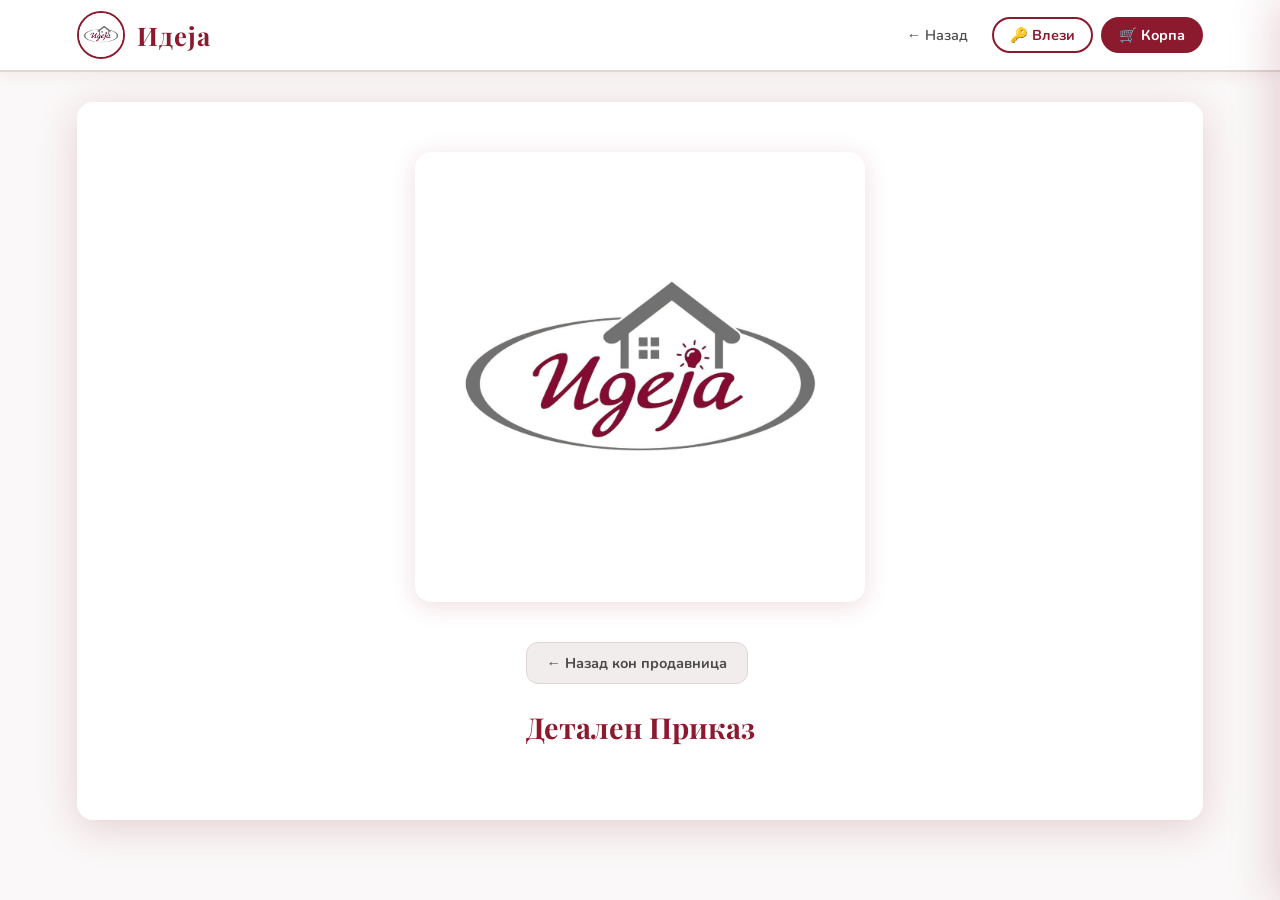
==== product.html @ ab3a7433 "Initial commit" ====
<!DOCTYPE html>
<html lang="mk">
<head>
  <meta charset="UTF-8">
  <meta name="viewport" content="width=device-width, initial-scale=1">
  <title>Идеја – Производ</title>
  <link rel="stylesheet" href="styles.css">
  <link href="https://fonts.googleapis.com/css2?family=Playfair+Display:ital,wght@0,700;1,400&family=Nunito:wght@300;400;600;700&display=swap" rel="stylesheet">
</head>
<body class="product-page-body">

<!-- HEADER -->
<header>
  <a class="logo-container" href="index.html">
    <img src="logo.jpg" alt="Ideja Logo">
    <h1>Идеја</h1>
  </a>
  <nav>
    <a href="index.html">← Назад</a>
    <div id="authArea" style="display:contents;"></div>
    <a class="cart-nav-btn" onclick="openCart()" style="cursor:pointer;">
      🛒 Корпа <span class="cart-badge" id="cartBadge" style="display:none;">0</span>
    </a>
  </nav>
</header>

<!-- PRODUCT PAGE -->
<div class="product-page">
  <img id="prodImage" class="product-large" src="logo.jpg" alt="Производ">

  <div class="product-info">
    <div class="back-btn" onclick="window.location.href='index.html'">
      ← Назад кон продавница
    </div>
    <h2 id="prodTitle" style="font-family:'Playfair Display',serif;color:var(--burgundy);font-size:1.8rem;margin-bottom:8px;">
      Детален Приказ
    </h2>
    <div id="prodDesc"></div>
  </div>
</div>

<!-- CART SIDEBAR -->
<div class="cart-overlay" id="cartOverlay"></div>
<div class="cart-sidebar" id="cartSidebar">
  <div class="cart-header">
    <h3>🛒 Твојата Корпа</h3>
    <button class="cart-close" onclick="closeCart()">✕</button>
  </div>
  <div class="cart-items" id="cartItems">
    <div class="cart-empty">
      <div class="empty-icon">🛒</div>
      <p>Корпата е празна</p>
    </div>
  </div>
  <div class="cart-footer">
    <div class="discount-row">
      <span>Вкупно:</span>
      <span id="cartSubtotal">0 ден</span>
    </div>
    <div class="discount-row" style="display:none;">
      <span>Попуст -10%:</span>
      <span id="cartDiscount" style="color:#2ecc71;font-weight:700;"></span>
    </div>
    <div class="discount-row savings" style="display:none;">
      <span>🎉 Заштеда:</span>
      <span id="cartSavings"></span>
    </div>
    <div class="cart-total">
      <span>За Плаќање:</span>
      <span class="cart-total-price" id="cartTotal">0 ден</span>
    </div>
    <button class="checkout-btn" onclick="doCheckout()">Нарачај сега →</button>
  </div>
</div>

<!-- LOGIN MODAL -->
<div class="modal-overlay" id="loginModal">
  <div class="modal">
    <button class="modal-close" onclick="closeLoginModal()">✕</button>
    <div class="modal-logo"><img src="logo.jpg" alt="Ideja"></div>
    <h3>Добредојде</h3>
    <p class="modal-sub">Влези или регистрирај се</p>
    <div class="modal-tabs">
      <button class="modal-tab active" data-tab="login" onclick="switchTab('login')">Влези</button>
      <button class="modal-tab" data-tab="register" onclick="switchTab('register')">Регистрирај се</button>
    </div>
    <div class="modal-error" id="loginError"></div>
    <div id="loginForm">
      <div class="form-group">
        <label>Корисничко Ime</label>
        <input type="text" id="loginUsername" placeholder="твоекорисничкоime">
      </div>
      <div class="form-group">
        <label>Лозинка</label>
        <input type="password" id="loginPassword" placeholder="••••••••" onkeydown="if(event.key==='Enter') doLogin()">
      </div>
      <button class="btn-primary" onclick="doLogin()" style="width:100%;padding:13px;border-radius:12px;">Влези →</button>
    </div>
    <div id="registerForm" style="display:none;">
      <div class="form-group">
        <label>Ime и Презиме</label>
        <input type="text" id="regName" placeholder="Марко Марковски">
      </div>
      <div class="form-group">
        <label>Корисничко Ime</label>
        <input type="text" id="regUsername" placeholder="markomarkovski">
      </div>
      <div class="form-group">
        <label>Лозинка</label>
        <input type="password" id="regPassword" placeholder="••••••••" onkeydown="if(event.key==='Enter') doRegister()">
      </div>
      <button class="btn-primary" onclick="doRegister()" style="width:100%;padding:13px;border-radius:12px;">Регистрирај се →</button>
    </div>
  </div>
</div>

<!-- CHECKOUT MODAL -->
<div class="modal-overlay checkout-modal" id="checkoutModal">
  <div class="modal">
    <button class="modal-close" onclick="document.getElementById('checkoutModal').classList.remove('open')">✕</button>
    <h3>🧾 Потврди Нарачка</h3>
    <p class="modal-sub">Прегледај ја твојата нарачка пред да ја поднесеш</p>
    <div id="checkoutLoginHint" style="display:none;"></div>
    <div id="checkoutItems" style="margin-bottom:12px;"></div>
    <div class="order-summary-total">
      <span>Вкупно:</span>
      <span id="checkoutTotal"></span>
    </div>
    <div style="margin-top:20px;display:flex;gap:12px;">
      <button class="btn-secondary" onclick="document.getElementById('checkoutModal').classList.remove('open');openCart();" style="flex:1;padding:12px;border-radius:12px;">← Назад</button>
      <button class="btn-primary" onclick="confirmCheckout()" style="flex:2;padding:12px;border-radius:12px;">✓ Потврди</button>
    </div>
  </div>
</div>

<!-- TOAST -->
<div class="toast-container" id="toastContainer"></div>

<script src="script.js"></script>
</body>
</html>
---- styles.css ----
/* =============================================
   UGEJA – Brand Styles
   Colors: Burgundy #8B1A2E, Charcoal #4A4A4A, White #FFFFFF
   ============================================= */

@import url('https://fonts.googleapis.com/css2?family=Playfair+Display:ital,wght@0,700;1,400&family=Nunito:wght@300;400;600;700&display=swap');

:root {
  --burgundy: #8B1A2E;
  --burgundy-dark: #6B1222;
  --burgundy-light: #b02240;
  --charcoal: #4A4A4A;
  --charcoal-light: #6e6e6e;
  --charcoal-dark: #2c2c2c;
  --white: #FFFFFF;
  --off-white: #FAF8F8;
  --light-gray: #F2EDED;
  --border: #e0d5d5;
  --shadow: 0 4px 24px rgba(139,26,46,0.10);
  --shadow-lg: 0 8px 40px rgba(139,26,46,0.18);
  --radius: 16px;
  --radius-sm: 10px;
}

*, *::before, *::after { box-sizing: border-box; margin: 0; padding: 0; }

html { scroll-behavior: smooth; }

body {
  font-family: 'Nunito', sans-serif;
  background: var(--off-white);
  color: var(--charcoal);
  min-height: 100vh;
  overflow-x: hidden;
}

/* ── SCROLLBAR ── */
::-webkit-scrollbar { width: 6px; }
::-webkit-scrollbar-track { background: var(--light-gray); }
::-webkit-scrollbar-thumb { background: var(--burgundy); border-radius: 3px; }

/* =============================================
   HEADER
   ============================================= */
header {
  position: sticky;
  top: 0;
  z-index: 1000;
  background: var(--white);
  border-bottom: 2px solid var(--border);
  padding: 0 6%;
  display: flex;
  align-items: center;
  justify-content: space-between;
  height: 72px;
  box-shadow: 0 2px 16px rgba(139,26,46,0.08);
}

.logo-container {
  display: flex;
  align-items: center;
  gap: 12px;
  cursor: pointer;
  text-decoration: none;
}

.logo-container img {
  height: 48px;
  width: 48px;
  object-fit: contain;
  border-radius: 50%;
  border: 2px solid var(--burgundy);
}

.logo-container h1 {
  font-family: 'Playfair Display', serif;
  font-size: 1.6rem;
  color: var(--burgundy);
  letter-spacing: 1px;
}

nav {
  display: flex;
  align-items: center;
  gap: 8px;
}

nav a {
  font-weight: 600;
  font-size: 0.9rem;
  color: var(--charcoal);
  text-decoration: none;
  padding: 8px 16px;
  border-radius: 8px;
  transition: all 0.2s;
  cursor: pointer;
}

nav a:hover {
  background: var(--light-gray);
  color: var(--burgundy);
}

/* Cart button in nav */
.cart-nav-btn {
  position: relative;
  background: var(--burgundy);
  color: var(--white) !important;
  padding: 8px 18px !important;
  border-radius: 20px !important;
  font-weight: 700 !important;
  transition: all 0.2s !important;
  display: flex;
  align-items: center;
  gap: 6px;
}
.cart-nav-btn:hover {
  background: var(--burgundy-dark) !important;
  color: var(--white) !important;
}
.cart-badge {
  background: #fff;
  color: var(--burgundy);
  font-size: 0.72rem;
  font-weight: 800;
  padding: 1px 7px;
  border-radius: 20px;
  min-width: 20px;
  text-align: center;
}

/* Login button */
.login-nav-btn {
  background: transparent;
  border: 2px solid var(--burgundy);
  color: var(--burgundy) !important;
  padding: 6px 16px !important;
  border-radius: 20px !important;
  font-weight: 700 !important;
  transition: all 0.2s !important;
}
.login-nav-btn:hover {
  background: var(--burgundy) !important;
  color: white !important;
}

/* =============================================
   SALE STRIP
   ============================================= */
.sale-strip {
  background: linear-gradient(90deg, var(--burgundy-dark) 0%, var(--burgundy) 50%, var(--burgundy-dark) 100%);
  color: var(--white);
  text-align: center;
  padding: 10px 20px;
  font-size: 0.9rem;
  font-weight: 600;
  letter-spacing: 0.5px;
  animation: shimmer 3s infinite;
}

@keyframes shimmer {
  0%, 100% { opacity: 1; }
  50% { opacity: 0.85; }
}

.sale-small {
  opacity: 0.85;
  margin-left: 10px;
  font-size: 0.8rem;
}

/* =============================================
   HERO
   ============================================= */
.hero {
  display: flex;
  align-items: center;
  justify-content: space-between;
  padding: 70px 6%;
  background: linear-gradient(135deg, var(--white) 60%, var(--light-gray) 100%);
  position: relative;
  overflow: hidden;
  gap: 40px;
}

.hero::before {
  content: '';
  position: absolute;
  top: -60px; right: -60px;
  width: 320px; height: 320px;
  background: radial-gradient(circle, rgba(139,26,46,0.10) 0%, transparent 70%);
  border-radius: 50%;
  pointer-events: none;
}

.hero-text {
  max-width: 520px;
  animation: fadeUp 0.7s ease both;
}

@keyframes fadeUp {
  from { opacity: 0; transform: translateY(30px); }
  to { opacity: 1; transform: translateY(0); }
}

.hero-text h2 {
  font-family: 'Playfair Display', serif;
  font-size: 2.6rem;
  color: var(--burgundy);
  line-height: 1.2;
  margin-bottom: 16px;
}

.hero-text p {
  font-size: 1.1rem;
  color: var(--charcoal-light);
  line-height: 1.7;
  margin-bottom: 28px;
}

.hero-cta {
  display: inline-flex;
  gap: 12px;
  flex-wrap: wrap;
}

.btn-primary {
  background: var(--burgundy);
  color: white;
  padding: 13px 28px;
  border-radius: 30px;
  font-weight: 700;
  font-size: 0.95rem;
  cursor: pointer;
  border: none;
  transition: all 0.25s;
  text-decoration: none;
  display: inline-block;
  box-shadow: 0 4px 16px rgba(139,26,46,0.3);
}
.btn-primary:hover {
  background: var(--burgundy-dark);
  transform: translateY(-2px);
  box-shadow: 0 8px 24px rgba(139,26,46,0.4);
}

.btn-secondary {
  background: transparent;
  color: var(--burgundy);
  padding: 11px 26px;
  border-radius: 30px;
  font-weight: 700;
  font-size: 0.95rem;
  cursor: pointer;
  border: 2px solid var(--burgundy);
  transition: all 0.25s;
  text-decoration: none;
  display: inline-block;
}
.btn-secondary:hover {
  background: var(--burgundy);
  color: white;
}

.hero-image {
  flex-shrink: 0;
  animation: fadeUp 0.9s ease both;
}

.hero-image img {
  width: 280px;
  height: 280px;
  object-fit: contain;
  filter: drop-shadow(0 8px 24px rgba(139,26,46,0.2));
}

/* =============================================
   SECTIONS
   ============================================= */
.section {
  padding: 60px 6%;
}

.section:nth-child(even) {
  background: var(--white);
}

.section h2 {
  font-family: 'Playfair Display', serif;
  font-size: 2rem;
  color: var(--burgundy);
  margin-bottom: 10px;
}

.section-subtitle {
  color: var(--charcoal-light);
  font-size: 1rem;
  margin-bottom: 36px;
}

.section-header {
  display: flex;
  align-items: flex-end;
  justify-content: space-between;
  margin-bottom: 36px;
  flex-wrap: wrap;
  gap: 16px;
}

/* =============================================
   PRODUCT GRID & CARDS
   ============================================= */
.grid {
  display: grid;
  grid-template-columns: repeat(auto-fill, minmax(280px, 1fr));
  gap: 28px;
}

.card {
  background: var(--white);
  border-radius: var(--radius);
  overflow: hidden;
  box-shadow: var(--shadow);
  cursor: pointer;
  transition: all 0.3s cubic-bezier(0.34, 1.56, 0.64, 1);
  position: relative;
  border: 1px solid var(--border);
  animation: cardFadeIn 0.5s ease both;
}

@keyframes cardFadeIn {
  from { opacity: 0; transform: translateY(20px); }
  to { opacity: 1; transform: translateY(0); }
}

.card:hover {
  transform: translateY(-6px) scale(1.02);
  box-shadow: var(--shadow-lg);
  border-color: var(--burgundy);
}

.card img {
  width: 100%;
  height: 240px;
  object-fit: cover;
  transition: transform 0.3s ease;
}

.card:hover img {
  transform: scale(1.06);
}

.card-body {
  padding: 16px;
}

.card-name {
  font-weight: 700;
  font-size: 0.95rem;
  color: var(--charcoal-dark);
  margin-bottom: 6px;
  line-height: 1.3;
}

.card-price {
  font-family: 'Playfair Display', serif;
  font-size: 1.2rem;
  color: var(--burgundy);
  font-weight: 700;
  margin-bottom: 12px;
}

.card-price .original-price {
  font-size: 0.85rem;
  color: var(--charcoal-light);
  text-decoration: line-through;
  margin-left: 6px;
  font-family: 'Nunito', sans-serif;
  font-weight: 400;
}

.card-badge {
  position: absolute;
  top: 12px;
  left: 12px;
  background: var(--burgundy);
  color: white;
  font-size: 0.72rem;
  font-weight: 800;
  padding: 4px 10px;
  border-radius: 20px;
  letter-spacing: 0.5px;
  text-transform: uppercase;
}

.card-badge.sale { background: #c0392b; }
.card-badge.new { background: var(--charcoal); }

.add-to-cart-btn {
  width: 100%;
  background: var(--burgundy);
  color: white;
  border: none;
  padding: 10px;
  border-radius: 8px;
  font-weight: 700;
  font-size: 0.9rem;
  cursor: pointer;
  transition: all 0.2s;
  font-family: 'Nunito', sans-serif;
  display: flex;
  align-items: center;
  justify-content: center;
  gap: 6px;
}

.add-to-cart-btn:hover {
  background: var(--burgundy-dark);
  transform: translateY(-1px);
}

.add-to-cart-btn.added {
  background: #2ecc71;
}

/* =============================================
   CART SIDEBAR
   ============================================= */
.cart-overlay {
  position: fixed;
  inset: 0;
  background: rgba(44, 44, 44, 0.55);
  z-index: 2000;
  opacity: 0;
  pointer-events: none;
  transition: opacity 0.3s;
  backdrop-filter: blur(3px);
}

.cart-overlay.open {
  opacity: 1;
  pointer-events: all;
}

.cart-sidebar {
  position: fixed;
  top: 0; right: 0;
  width: 420px;
  max-width: 100vw;
  height: 100vh;
  background: var(--white);
  z-index: 2001;
  display: flex;
  flex-direction: column;
  transform: translateX(100%);
  transition: transform 0.35s cubic-bezier(0.4, 0, 0.2, 1);
  box-shadow: -8px 0 40px rgba(139,26,46,0.18);
}

.cart-sidebar.open {
  transform: translateX(0);
}

.cart-header {
  padding: 24px 24px 16px;
  border-bottom: 2px solid var(--border);
  display: flex;
  align-items: center;
  justify-content: space-between;
}

.cart-header h3 {
  font-family: 'Playfair Display', serif;
  font-size: 1.5rem;
  color: var(--burgundy);
}

.cart-close {
  background: var(--light-gray);
  border: none;
  width: 36px; height: 36px;
  border-radius: 50%;
  font-size: 1.2rem;
  cursor: pointer;
  color: var(--charcoal);
  transition: 0.2s;
  display: flex; align-items: center; justify-content: center;
}
.cart-close:hover { background: var(--burgundy); color: white; }

.cart-items {
  flex: 1;
  overflow-y: auto;
  padding: 16px 24px;
}

.cart-empty {
  text-align: center;
  padding: 60px 20px;
  color: var(--charcoal-light);
}
.cart-empty .empty-icon { font-size: 3rem; margin-bottom: 12px; }

.cart-item {
  display: flex;
  gap: 14px;
  padding: 14px 0;
  border-bottom: 1px solid var(--border);
  animation: fadeUp 0.3s ease both;
}

.cart-item img {
  width: 72px;
  height: 72px;
  object-fit: cover;
  border-radius: 10px;
  border: 1px solid var(--border);
  flex-shrink: 0;
}

.cart-item-info {
  flex: 1;
}

.cart-item-name {
  font-weight: 700;
  font-size: 0.9rem;
  color: var(--charcoal-dark);
  margin-bottom: 4px;
  line-height: 1.3;
}

.cart-item-price {
  color: var(--burgundy);
  font-weight: 700;
  font-size: 0.95rem;
  margin-bottom: 8px;
}

.cart-item-qty {
  display: flex;
  align-items: center;
  gap: 8px;
}

.qty-btn {
  width: 28px; height: 28px;
  background: var(--light-gray);
  border: 1px solid var(--border);
  border-radius: 6px;
  font-size: 1rem;
  cursor: pointer;
  font-weight: 700;
  transition: 0.2s;
  display: flex; align-items: center; justify-content: center;
}
.qty-btn:hover { background: var(--burgundy); color: white; border-color: var(--burgundy); }

.qty-num { font-weight: 700; min-width: 20px; text-align: center; }

.cart-item-remove {
  background: none;
  border: none;
  color: var(--charcoal-light);
  font-size: 1.1rem;
  cursor: pointer;
  padding: 4px;
  transition: color 0.2s;
  align-self: flex-start;
}
.cart-item-remove:hover { color: #c0392b; }

.cart-footer {
  padding: 20px 24px;
  border-top: 2px solid var(--border);
  background: var(--off-white);
}

.discount-row {
  display: flex;
  justify-content: space-between;
  font-size: 0.9rem;
  color: var(--charcoal-light);
  margin-bottom: 6px;
}

.discount-row.savings {
  color: #2ecc71;
  font-weight: 700;
}

.cart-total {
  display: flex;
  justify-content: space-between;
  align-items: center;
  margin: 12px 0 18px;
}

.cart-total span:first-child {
  font-weight: 700;
  font-size: 1rem;
}

.cart-total-price {
  font-family: 'Playfair Display', serif;
  font-size: 1.5rem;
  color: var(--burgundy);
  font-weight: 700;
}

.checkout-btn {
  width: 100%;
  background: var(--burgundy);
  color: white;
  border: none;
  padding: 14px;
  border-radius: 12px;
  font-weight: 800;
  font-size: 1rem;
  cursor: pointer;
  transition: all 0.25s;
  font-family: 'Nunito', sans-serif;
  letter-spacing: 0.5px;
}

.checkout-btn:hover {
  background: var(--burgundy-dark);
  transform: translateY(-2px);
  box-shadow: 0 6px 20px rgba(139,26,46,0.3);
}

/* =============================================
   LOGIN MODAL
   ============================================= */
.modal-overlay {
  position: fixed;
  inset: 0;
  background: rgba(44, 44, 44, 0.6);
  z-index: 3000;
  display: flex;
  align-items: center;
  justify-content: center;
  opacity: 0;
  pointer-events: none;
  transition: opacity 0.3s;
  backdrop-filter: blur(4px);
  padding: 20px;
}

.modal-overlay.open {
  opacity: 1;
  pointer-events: all;
}

.modal {
  background: var(--white);
  border-radius: 24px;
  padding: 40px;
  width: 100%;
  max-width: 420px;
  box-shadow: 0 20px 60px rgba(139,26,46,0.25);
  transform: scale(0.9) translateY(20px);
  transition: transform 0.35s cubic-bezier(0.34, 1.56, 0.64, 1);
  position: relative;
}

.modal-overlay.open .modal {
  transform: scale(1) translateY(0);
}

.modal-logo {
  text-align: center;
  margin-bottom: 24px;
}

.modal-logo img {
  height: 60px;
  object-fit: contain;
}

.modal h3 {
  font-family: 'Playfair Display', serif;
  font-size: 1.6rem;
  color: var(--burgundy);
  text-align: center;
  margin-bottom: 6px;
}

.modal-sub {
  text-align: center;
  color: var(--charcoal-light);
  font-size: 0.9rem;
  margin-bottom: 28px;
}

.modal-close {
  position: absolute;
  top: 16px; right: 16px;
  background: var(--light-gray);
  border: none;
  width: 32px; height: 32px;
  border-radius: 50%;
  cursor: pointer;
  font-size: 1rem;
  color: var(--charcoal);
  transition: 0.2s;
  display: flex; align-items: center; justify-content: center;
}
.modal-close:hover { background: var(--burgundy); color: white; }

.form-group {
  margin-bottom: 18px;
}

.form-group label {
  display: block;
  font-weight: 700;
  font-size: 0.85rem;
  color: var(--charcoal);
  margin-bottom: 6px;
}

.form-group input {
  width: 100%;
  padding: 12px 16px;
  border: 2px solid var(--border);
  border-radius: 10px;
  font-family: 'Nunito', sans-serif;
  font-size: 0.95rem;
  color: var(--charcoal-dark);
  background: var(--off-white);
  transition: border-color 0.2s;
  outline: none;
}

.form-group input:focus {
  border-color: var(--burgundy);
  background: white;
}

.modal-error {
  color: #c0392b;
  font-size: 0.85rem;
  text-align: center;
  margin-bottom: 12px;
  min-height: 20px;
}

.modal-success {
  color: #2ecc71;
  font-size: 0.85rem;
  text-align: center;
  margin-bottom: 12px;
  font-weight: 700;
}

.modal-tabs {
  display: flex;
  gap: 0;
  margin-bottom: 24px;
  background: var(--light-gray);
  border-radius: 10px;
  padding: 4px;
}

.modal-tab {
  flex: 1;
  padding: 9px;
  border: none;
  background: transparent;
  border-radius: 8px;
  font-family: 'Nunito', sans-serif;
  font-weight: 700;
  font-size: 0.9rem;
  cursor: pointer;
  color: var(--charcoal-light);
  transition: all 0.2s;
}

.modal-tab.active {
  background: var(--burgundy);
  color: white;
}

.discount-badge-info {
  background: linear-gradient(135deg, #fff5f6, #ffe8ec);
  border: 1px solid rgba(139,26,46,0.2);
  border-radius: 10px;
  padding: 10px 14px;
  margin-bottom: 20px;
  font-size: 0.85rem;
  color: var(--burgundy);
  text-align: center;
  font-weight: 600;
}

/* =============================================
   CHECKOUT SUMMARY MODAL
   ============================================= */
.checkout-modal .modal {
  max-width: 520px;
}

.order-summary-item {
  display: flex;
  justify-content: space-between;
  font-size: 0.9rem;
  padding: 6px 0;
  border-bottom: 1px solid var(--border);
}

.order-summary-total {
  display: flex;
  justify-content: space-between;
  font-weight: 800;
  font-size: 1.1rem;
  padding: 12px 0 0;
  color: var(--burgundy);
  font-family: 'Playfair Display', serif;
}

/* =============================================
   LOGGED IN USER CHIP
   ============================================= */
.user-chip {
  display: flex;
  align-items: center;
  gap: 8px;
  background: linear-gradient(135deg, #fff5f6, #ffe8ec);
  border: 1px solid rgba(139,26,46,0.25);
  border-radius: 20px;
  padding: 6px 14px;
  font-size: 0.85rem;
  font-weight: 700;
  color: var(--burgundy);
  cursor: pointer;
  transition: 0.2s;
}
.user-chip:hover { background: var(--light-gray); }
.user-chip .discount-tag {
  background: var(--burgundy);
  color: white;
  font-size: 0.7rem;
  padding: 1px 7px;
  border-radius: 10px;
}

/* =============================================
   PRODUCT PAGE
   ============================================= */
.product-page {
  display: flex;
  flex-direction: column;
  gap: 40px;
  padding: 50px 6%;
  background: var(--white);
  border-radius: var(--radius);
  margin: 30px 6%;
  box-shadow: var(--shadow-lg);
  align-items: center;
}

.product-large {
  width: 100%;
  max-width: 450px;
  height: auto;
  border-radius: var(--radius);
  object-fit: contain;
  box-shadow: 0 4px 24px rgba(139,26,46,0.15);
  background: var(--light-gray);
  display: block;
  backface-visibility: hidden;
  -webkit-font-smoothing: antialiased;
}

.product-info {
  flex: 1;
  display: flex;
  flex-direction: column;
  justify-content: center;
}

.back-btn {
  background: var(--light-gray);
  color: var(--charcoal);
  padding: 10px 20px;
  border-radius: 12px;
  width: fit-content;
  text-align: center;
  cursor: pointer;
  margin-bottom: 24px;
  font-weight: 700;
  font-size: 0.9rem;
  transition: 0.2s;
  border: 1px solid var(--border);
  display: inline-flex;
  align-items: center;
  gap: 6px;
}

.back-btn:hover {
  background: var(--burgundy);
  color: white;
  border-color: var(--burgundy);
}

#prodDesc {
  margin-top: 16px;
  font-size: 1rem;
  line-height: 1.7;
  color: var(--charcoal-light);
}

.prod-price-large {
  font-family: 'Playfair Display', serif;
  font-size: 2rem;
  color: var(--burgundy);
  font-weight: 700;
  margin: 12px 0;
}

/* =============================================
   FOOTER
   ============================================= */
footer {
  background: var(--charcoal-dark);
  color: rgba(255,255,255,0.75);
  padding: 40px 6%;
  text-align: center;
}

footer p { margin-bottom: 8px; font-size: 0.9rem; }

footer a {
  color: rgba(139,26,46,0.9);
  text-decoration: none;
  font-weight: 700;
  transition: color 0.2s;
}
footer a:hover { color: var(--burgundy-light); }

.footer-logo {
  font-family: 'Playfair Display', serif;
  font-size: 1.8rem;
  color: white;
  margin-bottom: 12px;
}

.footer-divider {
  width: 60px;
  height: 2px;
  background: var(--burgundy);
  margin: 16px auto;
}

/* =============================================
   TOAST NOTIFICATION
   ============================================= */
.toast-container {
  position: fixed;
  bottom: 24px;
  right: 24px;
  z-index: 9999;
  display: flex;
  flex-direction: column;
  gap: 10px;
}

.toast {
  background: var(--charcoal-dark);
  color: white;
  padding: 14px 20px;
  border-radius: 12px;
  font-size: 0.9rem;
  font-weight: 600;
  box-shadow: 0 4px 20px rgba(0,0,0,0.3);
  display: flex;
  align-items: center;
  gap: 10px;
  animation: toastIn 0.3s ease;
  border-left: 4px solid var(--burgundy);
  max-width: 320px;
}

@keyframes toastIn {
  from { opacity: 0; transform: translateX(40px); }
  to { opacity: 1; transform: translateX(0); }
}

/* =============================================
   RESPONSIVE
   ============================================= */
@media (max-width: 900px) {
  header { padding: 0 4%; }
  .hero { flex-direction: column; padding: 40px 4%; text-align: center; }
  .hero-image img { width: 200px; height: 200px; }
  .section { padding: 40px 4%; }
  .product-page { flex-direction: column; margin: 20px 4%; }
  .product-large, .product-info { width: 100%; }
}

@media (max-width: 600px) {
  .logo-container h1 { display: none; }
  nav a { padding: 6px 10px; font-size: 0.82rem; }
  .hero-text h2 { font-size: 1.9rem; }
  .cart-sidebar { width: 100vw; }
  .grid { grid-template-columns: repeat(auto-fill, minmax(160px, 1fr)); gap: 14px; }
  .modal { padding: 28px 20px; }
}
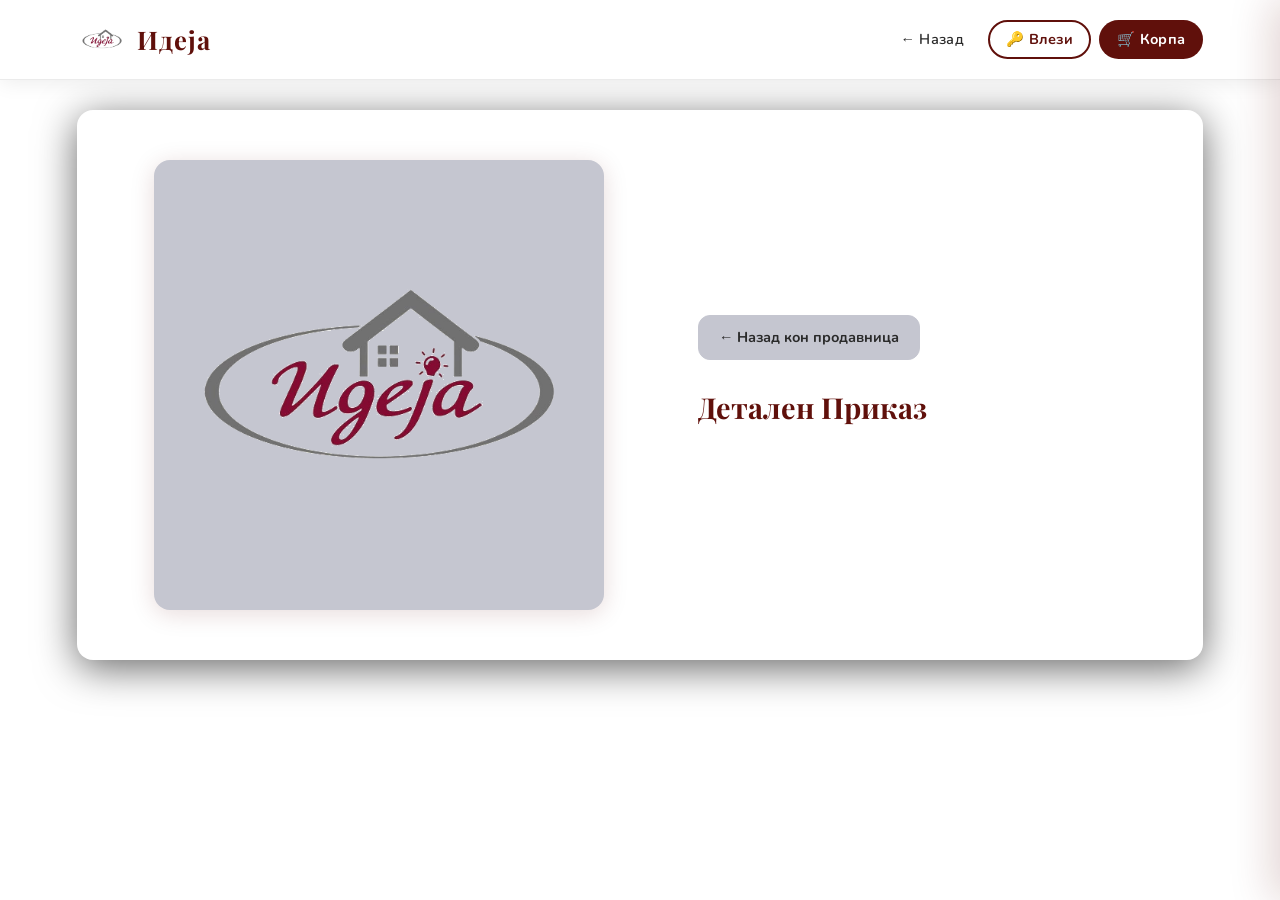
==== commit 3669d2d6: "Add category pages, logo, and update core files Co-Authored-By: Claude Sonnet 4.6 <noreply@anthropic" ====
--- a/product.html
+++ b/product.html
@@ -12,7 +12,7 @@
 <!-- HEADER -->
 <header>
   <a class="logo-container" href="index.html">
-    <img src="logo.jpg" alt="Ideja Logo">
+    <img src="logo_transparent.png" alt="Ideja Logo">
     <h1>Идеја</h1>
   </a>
   <nav>
@@ -26,7 +26,7 @@
 
 <!-- PRODUCT PAGE -->
 <div class="product-page">
-  <img id="prodImage" class="product-large" src="logo.jpg" alt="Производ">
+  <img id="prodImage" class="product-large" src="logo_transparent.png" alt="Производ">
 
   <div class="product-info">
     <div class="back-btn" onclick="window.location.href='index.html'">
@@ -77,7 +77,7 @@
 <div class="modal-overlay" id="loginModal">
   <div class="modal">
     <button class="modal-close" onclick="closeLoginModal()">✕</button>
-    <div class="modal-logo"><img src="logo.jpg" alt="Ideja"></div>
+    <div class="modal-logo"><img src="logo_transparent.png" alt="Ideja"></div>
     <h3>Добредојде</h3>
     <p class="modal-sub">Влези или регистрирај се</p>
     <div class="modal-tabs">
--- a/styles.css
+++ b/styles.css
@@ -1,37 +1,46 @@
 /* =============================================
-   UGEJA – Brand Styles
-   Colors: Burgundy #8B1A2E, Charcoal #4A4A4A, White #FFFFFF
+   Идеја – Premium Brand Styles
+   Colors: Deep Red #60100B, Charcoal #2a2a2a, White #FFFFFF
    ============================================= */
 
 @import url('https://fonts.googleapis.com/css2?family=Playfair+Display:ital,wght@0,700;1,400&family=Nunito:wght@300;400;600;700&display=swap');
 
 :root {
-  --burgundy: #8B1A2E;
-  --burgundy-dark: #6B1222;
-  --burgundy-light: #b02240;
-  --charcoal: #4A4A4A;
-  --charcoal-light: #6e6e6e;
-  --charcoal-dark: #2c2c2c;
+  --burgundy: #60100B;
+  --burgundy-dark: #4a0c08;
+  --burgundy-light: #7a1a13;
+  --charcoal: #2a2a2a;
+  --charcoal-light: #4a4a4a;
+  --charcoal-dark: #C5C6D0;
   --white: #FFFFFF;
-  --off-white: #FAF8F8;
-  --light-gray: #F2EDED;
-  --border: #e0d5d5;
-  --shadow: 0 4px 24px rgba(139,26,46,0.10);
-  --shadow-lg: 0 8px 40px rgba(139,26,46,0.18);
+  --off-white: #C5C6D0;
+  --light-gray: #C5C6D0;
+  --border: #C5C6D0;
+  --shadow: 0 4px 24px rgba(0,0,0,0.4);
+  --shadow-lg: 0 8px 40px rgba(0,0,0,0.6);
   --radius: 16px;
   --radius-sm: 10px;
 }
 
 *, *::before, *::after { box-sizing: border-box; margin: 0; padding: 0; }
 
-html { scroll-behavior: smooth; }
+html { 
+  scroll-behavior: smooth;
+  height: 100%;
+}
 
 body {
-  font-family: 'Nunito', sans-serif;
-  background: var(--off-white);
+  font-family: 'Inter', 'Nunito', sans-serif;
+  background: #ffffff;
   color: var(--charcoal);
   min-height: 100vh;
+  height: 100vh;
   overflow-x: hidden;
+  line-height: 1.6;
+  -webkit-font-smoothing: antialiased;
+  -moz-osx-font-smoothing: grayscale;
+  margin: 0;
+  padding: 0;
 }
 
 /* ── SCROLLBAR ── */
@@ -46,30 +55,112 @@
   position: sticky;
   top: 0;
   z-index: 1000;
-  background: var(--white);
-  border-bottom: 2px solid var(--border);
+  background: rgba(255, 255, 255, 0.98);
+  border-bottom: 1px solid rgba(0, 0, 0, 0.08);
   padding: 0 6%;
   display: flex;
   align-items: center;
   justify-content: space-between;
-  height: 72px;
-  box-shadow: 0 2px 16px rgba(139,26,46,0.08);
+  height: 80px;
+  box-shadow: 0 2px 20px rgba(0, 0, 0, 0.08);
+  backdrop-filter: blur(12px);
 }
 
 .logo-container {
   display: flex;
   align-items: center;
-  gap: 12px;
+  gap: 10px;
   cursor: pointer;
   text-decoration: none;
 }
 
+nav {
+  display: flex;
+  align-items: center;
+  gap: 24px;
+  flex-wrap: wrap;
+  justify-content: flex-end;
+}
+
+nav a {
+  font-weight: 500;
+  font-size: 0.95rem;
+  color: var(--charcoal);
+  text-decoration: none;
+  padding: 12px 20px;
+  border-radius: 6px;
+  transition: all 0.3s ease;
+  cursor: pointer;
+  letter-spacing: 0.3px;
+}
+
+nav a:hover {
+  background: rgba(96, 16, 11, 0.05);
+  color: var(--burgundy);
+  transform: translateY(-1px);
+}
+
+.dropdown {
+  position: relative;
+  display: inline-block;
+}
+
+.dropbtn {
+  font-weight: 600;
+  font-size: 0.9rem;
+  color: var(--charcoal);
+  padding: 8px 14px;
+  border-radius: 12px;
+  cursor: pointer;
+  transition: all 0.2s;
+}
+
+.dropbtn:hover {
+  background: var(--light-gray);
+  color: var(--burgundy);
+}
+
+.dropdown-content {
+  display: none;
+  position: absolute;
+  right: 0;
+  background: white;
+  min-width: 180px;
+  border: 1px solid rgba(224,213,213,0.8);
+  box-shadow: 0 10px 24px rgba(0,0,0,0.14);
+  border-radius: 12px;
+  z-index: 1500;
+  margin-top: 6px;
+}
+
+.dropdown-content a {
+  color: var(--charcoal);
+  text-decoration: none;
+  display: block;
+  padding: 9px 12px;
+  font-size: 0.9rem;
+}
+
+.dropdown-content a:hover {
+  background: #f4f4f4;
+  color: var(--burgundy);
+}
+
+.dropdown:hover .dropdown-content {
+  display: block;
+}
+
+.nav-actions {
+  display: flex;
+  align-items: center;
+  gap: 8px;
+}
+
 .logo-container img {
-  height: 48px;
-  width: 48px;
+  height: 50px;
+  width: auto;
+  max-width: 120px;
   object-fit: contain;
-  border-radius: 50%;
-  border: 2px solid var(--burgundy);
 }
 
 .logo-container h1 {
@@ -163,6 +254,40 @@
   50% { opacity: 0.85; }
 }
 
+@keyframes gradientShift {
+  0% { background-position: 0% 50%; }
+  50% { background-position: 100% 50%; }
+  100% { background-position: 0% 50%; }
+}
+
+@keyframes fadeInUp {
+  from {
+    opacity: 0;
+    transform: translateY(30px);
+  }
+  to {
+    opacity: 1;
+    transform: translateY(0);
+  }
+}
+
+@keyframes floatPattern {
+  0%, 100% { transform: translate(0, 0) rotate(0deg); }
+  25% { transform: translate(10px, -10px) rotate(1deg); }
+  50% { transform: translate(-5px, 5px) rotate(-0.5deg); }
+  75% { transform: translate(-10px, -5px) rotate(0.8deg); }
+}
+
+@keyframes floatUp {
+  0%, 100% { transform: translateY(0px) scale(1); opacity: 0.6; }
+  50% { transform: translateY(-20px) scale(1.1); opacity: 1; }
+}
+
+@keyframes driveRight {
+  0% { transform: translateX(-100px); }
+  100% { transform: translateX(calc(100vw + 100px)); }
+}
+
 .sale-small {
   opacity: 0.85;
   margin-left: 10px;
@@ -175,28 +300,63 @@
 .hero {
   display: flex;
   align-items: center;
-  justify-content: space-between;
-  padding: 70px 6%;
-  background: linear-gradient(135deg, var(--white) 60%, var(--light-gray) 100%);
-  position: relative;
-  overflow: hidden;
-  gap: 40px;
-}
-
-.hero::before {
-  content: '';
-  position: absolute;
-  top: -60px; right: -60px;
-  width: 320px; height: 320px;
-  background: radial-gradient(circle, rgba(139,26,46,0.10) 0%, transparent 70%);
-  border-radius: 50%;
-  pointer-events: none;
-}
-
-.hero-text {
-  max-width: 520px;
-  animation: fadeUp 0.7s ease both;
-}
+  justify-content: center;
+  min-height: 100vh;
+  height: 100vh;
+  padding: 40px 8%;
+  background: linear-gradient(135deg, #f8f9fa 0%, #e9ecef 50%, #dee2e6 100%);
+  background-attachment: fixed;
+}
+
+.hero-content {
+  display: flex;
+  flex-direction: column;
+  align-items: center;
+  text-align: center;
+  max-width: 800px;
+  width: 100%;
+}
+
+.hero-logo {
+  margin-bottom: 40px;
+  animation: fadeInUp 1.2s ease-out 0.2s both;
+}
+
+.hero-logo img {
+  max-width: 450px;
+  width: 100%;
+  height: auto;
+  opacity: 1.0;
+  filter: drop-shadow(0 20px 40px rgba(96, 16, 11, 0.15));
+}
+
+.hero-decoration {
+  width: 120px;
+  height: 2px;
+  background: linear-gradient(90deg, transparent, var(--burgundy), transparent);
+  margin-bottom: 40px;
+  animation: fadeInUp 1.2s ease-out 0.6s both;
+}
+
+.hero-description {
+  font-size: clamp(1.4rem, 2.8vw, 2.2rem);
+  color: var(--charcoal-light);
+  line-height: 1.6;
+  margin-bottom: 50px;
+  max-width: 600px;
+  font-weight: 400;
+  animation: fadeInUp 1.2s ease-out 0.8s both;
+}
+
+.hero-cta {
+  display: flex;
+  flex-wrap: wrap;
+  gap: 20px;
+  justify-content: center;
+  animation: fadeInUp 1.2s ease-out 1.2s both;
+}
+
+
 
 @keyframes fadeUp {
   from { opacity: 0; transform: translateY(30px); }
@@ -227,39 +387,45 @@
 .btn-primary {
   background: var(--burgundy);
   color: white;
-  padding: 13px 28px;
-  border-radius: 30px;
-  font-weight: 700;
-  font-size: 0.95rem;
+  padding: 16px 28px;
+  border-radius: 8px;
+  font-weight: 600;
+  font-size: 1.1rem;
   cursor: pointer;
   border: none;
-  transition: all 0.25s;
+  transition: all 0.3s ease;
   text-decoration: none;
   display: inline-block;
-  box-shadow: 0 4px 16px rgba(139,26,46,0.3);
-}
+  box-shadow: 0 4px 12px rgba(96, 16, 11, 0.25);
+  letter-spacing: 0.5px;
+}
+
 .btn-primary:hover {
   background: var(--burgundy-dark);
   transform: translateY(-2px);
-  box-shadow: 0 8px 24px rgba(139,26,46,0.4);
+  box-shadow: 0 6px 16px rgba(96, 16, 11, 0.35);
 }
 
 .btn-secondary {
   background: transparent;
   color: var(--burgundy);
-  padding: 11px 26px;
-  border-radius: 30px;
-  font-weight: 700;
-  font-size: 0.95rem;
+  padding: 14px 26px;
+  border-radius: 8px;
+  font-weight: 600;
+  font-size: 1.1rem;
   cursor: pointer;
   border: 2px solid var(--burgundy);
-  transition: all 0.25s;
+  transition: all 0.3s ease;
   text-decoration: none;
   display: inline-block;
-}
+  letter-spacing: 0.5px;
+}
+
 .btn-secondary:hover {
   background: var(--burgundy);
   color: white;
+  transform: translateY(-2px);
+  box-shadow: 0 4px 12px rgba(96, 16, 11, 0.25);
 }
 
 .hero-image {
@@ -271,20 +437,31 @@
   width: 280px;
   height: 280px;
   object-fit: contain;
-  filter: drop-shadow(0 8px 24px rgba(139,26,46,0.2));
+  filter: drop-shadow(0 8px 24px rgba(96,16,11,0.2));
 }
 
 /* =============================================
    SECTIONS
    ============================================= */
 .section {
-  padding: 60px 6%;
+  padding: 80px 8%;
+}
+
+.section {
+  background: rgba(255,255,255,0.95);
+  border: 1px solid rgba(0,0,0,0.08);
+  border-radius: 24px;
+  border-left: 6px solid var(--burgundy);
+  box-shadow: 0 20px 40px rgba(0,0,0,0.08), 0 8px 16px rgba(0,0,0,0.04);
+  margin-bottom: 30px;
+  backdrop-filter: blur(10px);
 }
 
 .section:nth-child(even) {
-  background: var(--white);
-}
-
+  background: linear-gradient(145deg, rgba(248,248,248,0.95), rgba(250,250,250,0.95));
+  border-right: 6px solid var(--burgundy);
+  border-left: none;
+}
 .section h2 {
   font-family: 'Playfair Display', serif;
   font-size: 2rem;
@@ -305,6 +482,8 @@
   margin-bottom: 36px;
   flex-wrap: wrap;
   gap: 16px;
+  padding-bottom: 16px;
+  border-bottom: 2px solid var(--burgundy);
 }
 
 /* =============================================
@@ -312,8 +491,45 @@
    ============================================= */
 .grid {
   display: grid;
-  grid-template-columns: repeat(auto-fill, minmax(280px, 1fr));
+  grid-template-columns: repeat(auto-fit, minmax(260px, 1fr));
   gap: 28px;
+  align-items: stretch;
+}
+
+.card {
+  display: flex;
+  flex-direction: column;
+  justify-content: space-between;
+  border: 1px solid #d5d5d5;
+  border-left: 4px solid var(--burgundy);
+  transition: transform 0.25s ease, box-shadow 0.25s ease;
+  position: relative;
+  background: rgba(255,255,255,0.98);
+}
+
+.card:hover {
+  transform: translateY(-4px) scale(1.01);
+  box-shadow: 0 22px 40px rgba(0,0,0,0.12);
+  border-color: #c0c0c0;
+}
+
+.card img {
+  width: 100%;
+  height: 260px;
+  object-fit: cover;
+  transition: transform 0.4s ease;
+}
+
+.card:hover img {
+  transform: scale(1.07);
+}
+
+.card-body {
+  padding: 18px;
+  display: flex;
+  flex-direction: column;
+  justify-content: space-between;
+  min-height: 220px;
 }
 
 .card {
@@ -454,7 +670,7 @@
   flex-direction: column;
   transform: translateX(100%);
   transition: transform 0.35s cubic-bezier(0.4, 0, 0.2, 1);
-  box-shadow: -8px 0 40px rgba(139,26,46,0.18);
+  box-shadow: -8px 0 40px rgba(96,16,11,0.18);
 }
 
 .cart-sidebar.open {
@@ -626,7 +842,7 @@
 .checkout-btn:hover {
   background: var(--burgundy-dark);
   transform: translateY(-2px);
-  box-shadow: 0 6px 20px rgba(139,26,46,0.3);
+  box-shadow: 0 6px 20px rgba(96,16,11,0.3);
 }
 
 /* =============================================
@@ -658,7 +874,7 @@
   padding: 40px;
   width: 100%;
   max-width: 420px;
-  box-shadow: 0 20px 60px rgba(139,26,46,0.25);
+  box-shadow: 0 20px 60px rgba(96,16,11,0.25);
   transform: scale(0.9) translateY(20px);
   transition: transform 0.35s cubic-bezier(0.34, 1.56, 0.64, 1);
   position: relative;
@@ -784,7 +1000,7 @@
 
 .discount-badge-info {
   background: linear-gradient(135deg, #fff5f6, #ffe8ec);
-  border: 1px solid rgba(139,26,46,0.2);
+  border: 1px solid rgba(96,16,11,0.2);
   border-radius: 10px;
   padding: 10px 14px;
   margin-bottom: 20px;
@@ -827,7 +1043,7 @@
   align-items: center;
   gap: 8px;
   background: linear-gradient(135deg, #fff5f6, #ffe8ec);
-  border: 1px solid rgba(139,26,46,0.25);
+  border: 1px solid rgba(96,16,11,0.25);
   border-radius: 20px;
   padding: 6px 14px;
   font-size: 0.85rem;
@@ -849,15 +1065,28 @@
    PRODUCT PAGE
    ============================================= */
 .product-page {
-  display: flex;
-  flex-direction: column;
-  gap: 40px;
+  display: grid;
+  grid-template-columns: 1.1fr 1fr;
+  gap: 48px;
   padding: 50px 6%;
   background: var(--white);
   border-radius: var(--radius);
   margin: 30px 6%;
   box-shadow: var(--shadow-lg);
   align-items: center;
+}
+
+.product-info {
+  padding: 12px;
+}
+
+.product-large {
+  width: 100%;
+  max-width: 640px;
+  max-height: 660px;
+  height: auto;
+  object-fit: contain;
+  border-radius: 18px;
 }
 
 .product-large {
@@ -866,7 +1095,7 @@
   height: auto;
   border-radius: var(--radius);
   object-fit: contain;
-  box-shadow: 0 4px 24px rgba(139,26,46,0.15);
+  box-shadow: 0 4px 24px rgba(96,16,11,0.15);
   background: var(--light-gray);
   display: block;
   backface-visibility: hidden;
@@ -923,34 +1152,252 @@
    FOOTER
    ============================================= */
 footer {
-  background: var(--charcoal-dark);
-  color: rgba(255,255,255,0.75);
-  padding: 40px 6%;
+  background: #1a1a1a;
+  color: #ffffff;
+  padding: 60px 6% 40px;
   text-align: center;
-}
-
-footer p { margin-bottom: 8px; font-size: 0.9rem; }
+  border-top: 1px solid rgba(255, 255, 255, 0.1);
+}
+
+footer p { margin-bottom: 12px; font-size: 0.95rem; }
 
 footer a {
-  color: rgba(139,26,46,0.9);
+  color: var(--burgundy);
   text-decoration: none;
-  font-weight: 700;
-  transition: color 0.2s;
-}
-footer a:hover { color: var(--burgundy-light); }
+  font-weight: 500;
+  transition: color 0.3s ease;
+}
+footer a:hover { color: #7a1a13; }
 
 .footer-logo {
   font-family: 'Playfair Display', serif;
-  font-size: 1.8rem;
-  color: white;
-  margin-bottom: 12px;
+  font-size: 2.2rem;
+  color: #ffffff;
+  margin-bottom: 16px;
+  letter-spacing: -1px;
 }
 
 .footer-divider {
-  width: 60px;
+  width: 80px;
   height: 2px;
   background: var(--burgundy);
-  margin: 16px auto;
+  margin: 20px auto;
+  border-radius: 1px;
+}
+
+.footer-contact {
+  margin-top: 20px;
+  color: rgba(255, 255, 255, 0.9);
+  font-size: 1rem;
+  line-height: 1.7;
+  max-width: 600px;
+  margin-left: auto;
+  margin-right: auto;
+}
+
+.footer-contact p {
+  margin: 8px 0;
+}
+
+.footer-decription {
+  margin-top: 24px;
+  max-width: 800px;
+  margin-left: auto;
+  margin-right: auto;
+  color: rgba(255, 255, 255, 0.7);
+  font-size: 0.95rem;
+  line-height: 1.6;
+}
+
+.quick-categories {
+  padding: 28px 6% 20px;
+  background: #f8f5f2;
+  text-align: center;
+}
+
+.quick-categories h3 {
+  font-size: 1.5rem;
+  color: var(--burgundy);
+  margin-bottom: 18px;
+}
+
+.category-grid {
+  display: grid;
+  grid-template-columns: repeat(4, minmax(140px, 1fr));
+  gap: 12px;
+}
+
+.cat-box {
+  display: block;
+  border-radius: 14px;
+  overflow: hidden;
+  background: white;
+  text-decoration: none;
+  color: #333;
+  transition: transform 0.2s ease, box-shadow 0.2s ease;
+}
+
+.cat-box:hover {
+  transform: translateY(-4px);
+  box-shadow: 0 6px 18px rgba(0,0,0,0.16);
+}
+
+.cat-box-image {
+  height: 96px;
+  background-size: cover;
+  background-position: center;
+}
+
+.cat-box span {
+  display: block;
+  padding: 10px 8px;
+  font-weight: 700;
+}
+
+.card img {
+  width: 100%;
+  height: 170px;
+  object-fit: cover;
+  border-radius: 10px;
+  transition: transform 0.25s ease, filter 0.25s ease;
+}
+
+.card:hover img {
+  transform: scale(1.07);
+  filter: brightness(0.92);
+}
+
+.card:hover {
+  box-shadow: 0 8px 22px rgba(0,0,0,0.18);
+}
+
+@media (max-width: 900px) {
+  .category-grid {
+    grid-template-columns: repeat(2, minmax(130px, 1fr));
+  }
+}
+
+@media (max-width: 580px) {
+  .category-grid {
+    grid-template-columns: 1fr;
+  }
+}
+
+.categories-page {
+  padding: 30px 6%;
+}
+
+.categories-grid {
+  display: grid;
+  grid-template-columns: repeat(3, minmax(180px, 1fr));
+  gap: 18px;
+  margin-top: 16px;
+}
+
+.main-categories-grid {
+  display: grid;
+  grid-template-columns: 1fr;
+  gap: 0;
+  margin-top: 60px;
+  width: 100%;
+}
+
+.category-card {
+  display: block;
+  position: relative;
+  height: 600px;
+  width: 100%;
+  border-radius: 0;
+  overflow: hidden;
+  box-shadow: none;
+  transition: all 0.5s ease;
+  text-decoration: none;
+  color: white;
+  background: linear-gradient(145deg, rgba(0,0,0,0.8), rgba(0,0,0,0.6));
+}
+
+.category-card:hover {
+  transform: scale(1.02);
+}
+
+.category-card-image {
+  position: absolute;
+  inset: 0;
+  background-size: cover;
+  background-position: center;
+  filter: brightness(0.4) contrast(1.1) saturate(0.9);
+  transition: all 0.5s ease;
+}
+
+.category-card::before {
+  content: '';
+  position: absolute;
+  inset: 0;
+  background: linear-gradient(135deg, rgba(96,16,11,0.4), rgba(74,12,8,0.5));
+  opacity: 0;
+  transition: opacity 0.5s ease;
+  z-index: 1;
+}
+
+.category-card:hover .category-card-image {
+  transform: scale(1.05);
+  filter: brightness(0.3) contrast(1.2) saturate(1.1);
+}
+
+.category-card:hover::before {
+  opacity: 1;
+}
+
+.category-card-title {
+  position: absolute;
+  top: 50%;
+  left: 50%;
+  transform: translate(-50%, -50%);
+  font-size: 3rem;
+  font-weight: 700;
+  text-align: center;
+  text-shadow: 0 4px 20px rgba(0,0,0,0.8);
+  z-index: 2;
+  letter-spacing: 2px;
+  font-family: 'Playfair Display', serif;
+}
+
+.category-card::after {
+  content: "";
+  position: absolute;
+  inset: 0;
+  background: linear-gradient(180deg, rgba(0,0,0,0.0) 30%, rgba(0,0,0,0.7) 100%);
+  z-index: 1;
+}
+
+.category-card:hover {
+  transform: translateY(-5px);
+  box-shadow: 0 10px 24px rgba(0,0,0,0.16);
+}
+
+.category-card-image {
+  height: 150px;
+  background-size: cover;
+  background-position: center;
+}
+
+.category-card-title {
+  padding: 12px 12px 14px;
+  font-size: 1.05rem;
+  font-weight: 700;
+  text-align: center;
+}
+
+@media (max-width: 980px) {
+  .categories-grid {
+    grid-template-columns: repeat(2, minmax(160px, 1fr));
+  }
+}
+
+@media (max-width: 620px) {
+  .categories-grid {
+    grid-template-columns: 1fr;
+  }
 }
 
 /* =============================================
@@ -992,18 +1439,31 @@
    ============================================= */
 @media (max-width: 900px) {
   header { padding: 0 4%; }
-  .hero { flex-direction: column; padding: 40px 4%; text-align: center; }
-  .hero-image img { width: 200px; height: 200px; }
+  .hero {
+    padding: 60px 4%;
+  }
+  .hero-logo img { max-width: 350px; }
+  .hero-description { font-size: clamp(1.2rem, 4vw, 1.6rem); }
+  .hero-cta { gap: 16px; }
   .section { padding: 40px 4%; }
-  .product-page { flex-direction: column; margin: 20px 4%; }
+  .product-page { grid-template-columns: 1fr; gap: 24px; margin: 20px 4%; }
   .product-large, .product-info { width: 100%; }
+  .grid { grid-template-columns: repeat(auto-fit, minmax(200px, 1fr)); gap: 16px; }
+  .cart-sidebar { width: 100vw; }
+  .nav-actions { flex-wrap: wrap; justify-content: center; }
 }
 
 @media (max-width: 600px) {
   .logo-container h1 { display: none; }
-  nav a { padding: 6px 10px; font-size: 0.82rem; }
-  .hero-text h2 { font-size: 1.9rem; }
+  nav a { padding: 6px 8px; font-size: 0.78rem; }
+  .hero { padding: 40px 4%; }
+  .hero-logo img { max-width: 280px; }
+  .hero-description { font-size: clamp(1rem, 4vw, 1.3rem); }
+  .hero-decoration { width: 80px; margin-bottom: 30px; }
+  .hero-cta { flex-direction: column; gap: 12px; }
+  .btn-primary, .btn-secondary { width: 100%; }
   .cart-sidebar { width: 100vw; }
-  .grid { grid-template-columns: repeat(auto-fill, minmax(160px, 1fr)); gap: 14px; }
-  .modal { padding: 28px 20px; }
-}
+  .grid { grid-template-columns: repeat(auto-fill, minmax(150px, 1fr)); gap: 10px; }
+  .modal { padding: 16px; max-width: 96%; }
+}
+
